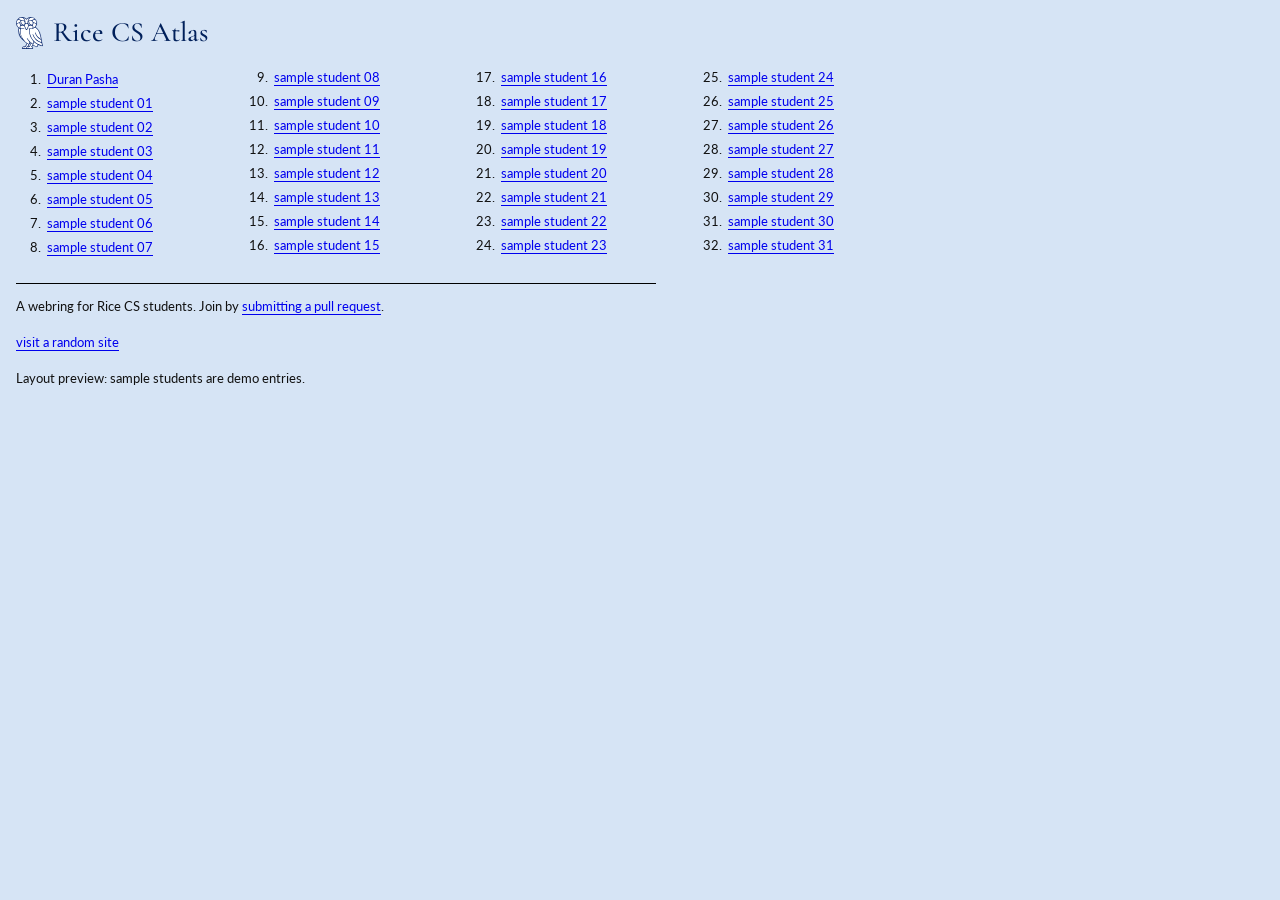
==== index.html @ 12815a87 "push directory code onto github" ====
<!doctype html>
<html lang="en">
<head>
  <meta charset="utf-8">
  <meta name="viewport" content="width=device-width, initial-scale=1">
  <meta name="description" content="A small ring of personal websites by Rice University computer science students.">
  <title>Rice CS Atlas</title>
  <link rel="preconnect" href="https://fonts.googleapis.com">
  <link rel="preconnect" href="https://fonts.gstatic.com" crossorigin>
  <link href="https://fonts.googleapis.com/css2?family=Cormorant+Garamond:wght@500&family=Lato:wght@400;700&display=swap" rel="stylesheet">
  <link rel="stylesheet" href="styles.css">
  <script type="module" src="main.js"></script>
</head>
<body>
  <main class="directory-page">
    <header class="directory-heading">
      <img src="assets/owl-blue.svg" alt="" width="27" height="32">
      <h1>Rice CS Atlas</h1>
    </header>
    <p id="members-status" role="status">Loading members…</p>
    <button id="retry-members" type="button" hidden>try again</button>
    <ol id="members" class="member-list" aria-label="Members"></ol>
    <footer>
      <!-- Replace the placeholder repository URL once the hosting repository exists. -->
      <p>A webring for Rice CS students. Join by <a href="https://github.com/OWNER/REPOSITORY">submitting a pull request</a>.</p>
      <p><a href="nav.html?dir=random">visit a random site</a></p>
      <p id="demo-note" hidden>Layout preview: sample students are demo entries.</p>
    </footer>
    <noscript><p>Enable JavaScript to load the member list.</p></noscript>
  </main>
</body>
</html>
---- styles.css ----
:root {
  color-scheme: light;
  --background: #d6e4f5;
  --text: #111111;
  --link: #0000ee;
  --heading: #00205b;
  --border: #c8d2df;
  --muted: #111111;
  --serif: "Cormorant Garamond", Georgia, serif;
  --sans: "Lato", "Segoe UI", Arial, sans-serif;
}
* { box-sizing: border-box; }
[hidden] { display: none !important; }
body {
  margin: 0;
  background: var(--background);
  color: var(--text);
  font-family: var(--sans);
  font-size: 16px;
  line-height: 1.7;
}
main { width: 580px; max-width: calc(100% - 32px); margin: 16px; }
h1, h2 { font-family: var(--serif); color: var(--heading); font-weight: 500; line-height: 1.2; }
h1 { font-size: 28px; margin: 0 0 16px; }
h2 { font-size: 28px; margin: 0 0 16px; }
p { margin: 0 0 14px; }
a { color: var(--link); text-underline-offset: 3px; }
a:hover { text-decoration-thickness: 2px; }
:focus-visible { outline: 2px solid var(--text); outline-offset: 4px; }
.muted, footer { font-family: var(--sans); font-size: 13px; color: var(--muted); }
.directory-heading { display: flex; align-items: center; gap: 10px; margin-bottom: 16px; }
.directory-heading img { flex: none; object-fit: contain; }
.directory-heading h1 { margin: 0; }
.directory-page { width: 900px; }
.member-list { margin: 0; padding-left: 28px; font-size: 13px; column-count: 4; column-gap: 36px; }
.member-list li { padding-left: 3px; margin: 2px 0; break-inside: avoid; overflow-wrap: anywhere; }
.demo-member { color: var(--link); text-decoration: underline; text-underline-offset: 3px; }
.member-year { margin-left: 12px; font-size: 12px; color: var(--muted); }
ol { padding-left: 25px; }
li { margin-bottom: 10px; }
code { font-family: "Consolas", "Courier New", monospace; font-size: .85em; overflow-wrap: anywhere; }
button { font: inherit; padding: 8px 14px; border: 1px solid #bac8da; border-radius: 3px; color: var(--link); background: #e1e8f2; cursor: pointer; font-size: 13px; }
button:hover { background: #d5e0ef; }
button:disabled { opacity: .55; cursor: default; }
footer { margin-top: 24px; padding-top: 12px; position: relative; }
footer::before { content: ""; position: absolute; top: 0; left: 0; width: min(50vw, calc(100vw - 32px)); border-top: 1px solid #000; }
.directory-page #members-status:empty { display: none; }
@media (max-width: 760px) {
  .member-list { column-count: 2; }
}
@media (max-width: 600px) {
  main { margin: 12px; max-width: calc(100% - 24px); }
}
@media (max-width: 360px) {
  .member-list { column-count: 1; }
}
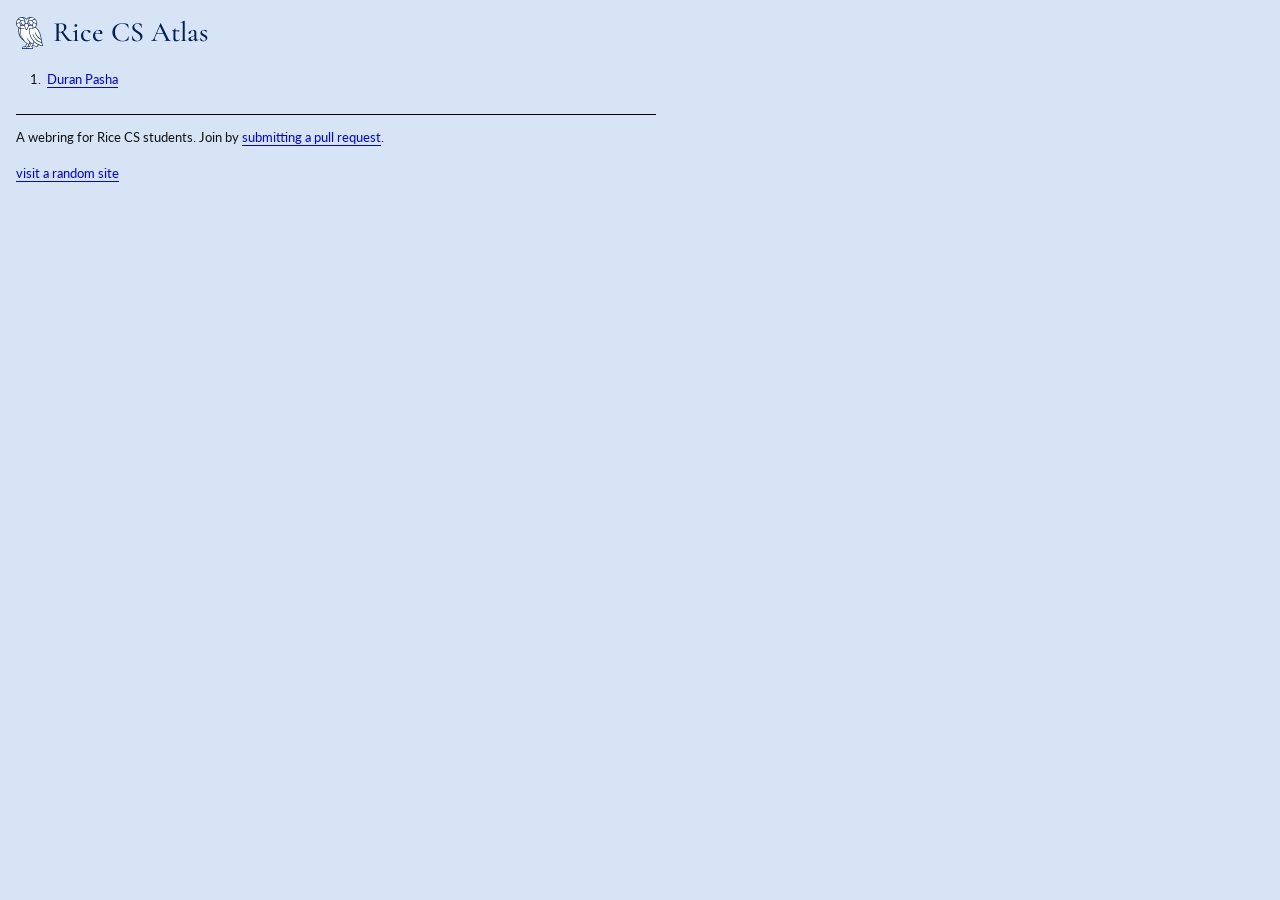
==== commit a5b9e0e2: "remove dummy data" ====
--- a/index.html
+++ b/index.html
@@ -24,7 +24,6 @@
       <!-- Replace the placeholder repository URL once the hosting repository exists. -->
       <p>A webring for Rice CS students. Join by <a href="https://github.com/OWNER/REPOSITORY">submitting a pull request</a>.</p>
       <p><a href="nav.html?dir=random">visit a random site</a></p>
-      <p id="demo-note" hidden>Layout preview: sample students are demo entries.</p>
     </footer>
     <noscript><p>Enable JavaScript to load the member list.</p></noscript>
   </main>
--- a/styles.css
+++ b/styles.css
@@ -34,7 +34,6 @@
 .directory-page { width: 900px; }
 .member-list { margin: 0; padding-left: 28px; font-size: 13px; column-count: 4; column-gap: 36px; }
 .member-list li { padding-left: 3px; margin: 2px 0; break-inside: avoid; overflow-wrap: anywhere; }
-.demo-member { color: var(--link); text-decoration: underline; text-underline-offset: 3px; }
 .member-year { margin-left: 12px; font-size: 12px; color: var(--muted); }
 ol { padding-left: 25px; }
 li { margin-bottom: 10px; }
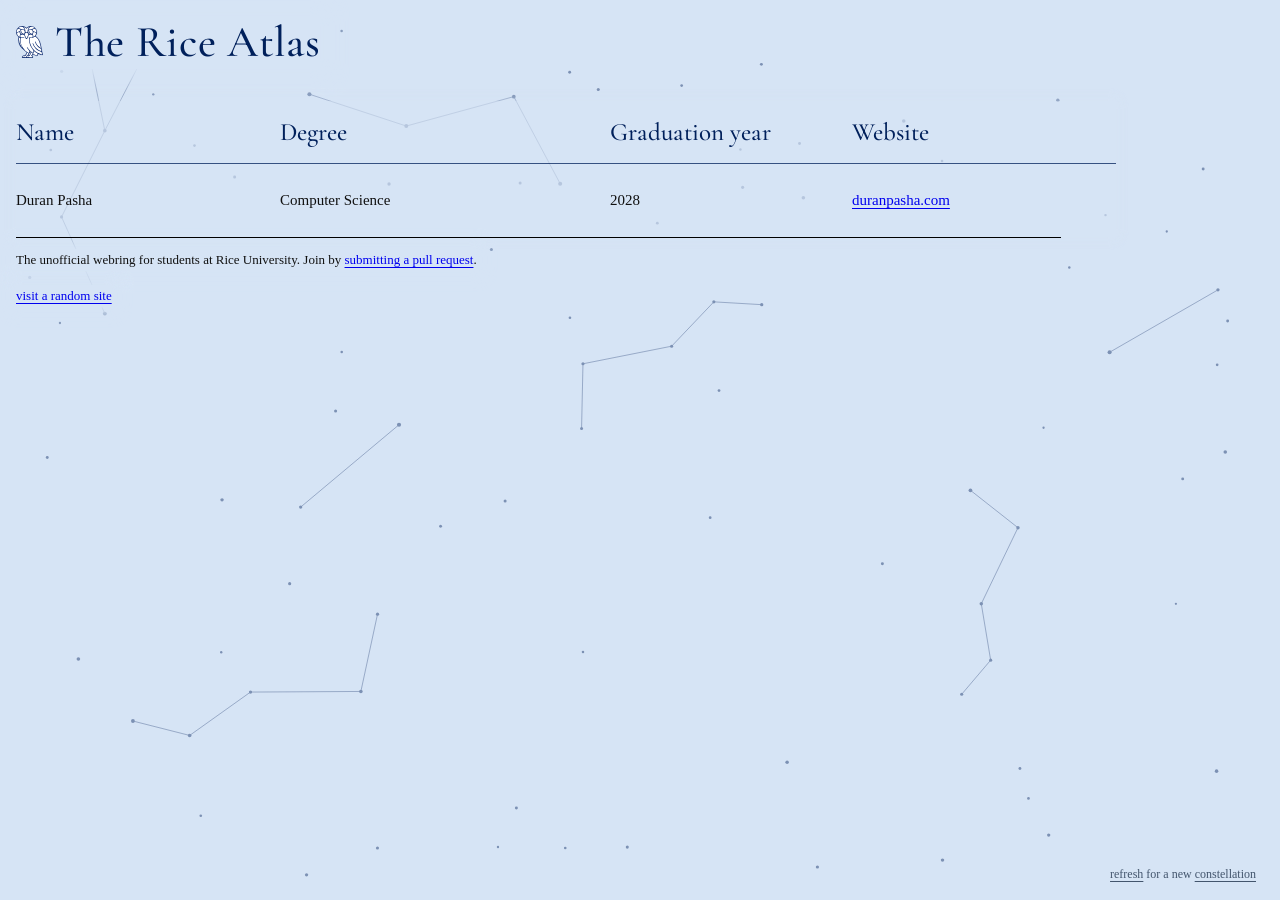
==== commit 148457f4: "v2 completion" ====
--- a/index.html
+++ b/index.html
@@ -3,27 +3,34 @@
 <head>
   <meta charset="utf-8">
   <meta name="viewport" content="width=device-width, initial-scale=1">
-  <meta name="description" content="A small ring of personal websites by Rice University computer science students.">
-  <title>Rice CS Atlas</title>
+  <meta name="description" content="A webring for Rice University students.">
+  <title>The Rice Atlas</title>
   <link rel="preconnect" href="https://fonts.googleapis.com">
   <link rel="preconnect" href="https://fonts.gstatic.com" crossorigin>
   <link href="https://fonts.googleapis.com/css2?family=Cormorant+Garamond:wght@500&family=Lato:wght@400;700&display=swap" rel="stylesheet">
   <link rel="stylesheet" href="styles.css">
   <script type="module" src="main.js"></script>
+  <script type="module" src="theme.js"></script>
 </head>
 <body>
+  <svg id="constellation" viewBox="0 0 1000 800" preserveAspectRatio="none" aria-hidden="true" focusable="false"></svg>
   <main class="directory-page">
     <header class="directory-heading">
       <img src="assets/owl-blue.svg" alt="" width="27" height="32">
-      <h1>Rice CS Atlas</h1>
+      <h1>The Rice Atlas</h1>
     </header>
     <p id="members-status" role="status">Loading members…</p>
     <button id="retry-members" type="button" hidden>try again</button>
-    <ol id="members" class="member-list" aria-label="Members"></ol>
+    <div class="member-directory">
+      <table class="member-list" aria-label="Rice students">
+        <thead><tr><th scope="col">Name</th><th scope="col">Degree</th><th scope="col">Graduation year</th><th scope="col">Website</th></tr></thead>
+        <tbody id="members"></tbody>
+      </table>
+    </div>
     <footer>
-      <!-- Replace the placeholder repository URL once the hosting repository exists. -->
-      <p>A webring for Rice CS students. Join by <a href="https://github.com/OWNER/REPOSITORY">submitting a pull request</a>.</p>
+      <p>The unofficial webring for students at Rice University. Join by <a href="https://github.com/DuranMo/riceatlas">submitting a pull request</a>.</p>
       <p><a href="nav.html?dir=random">visit a random site</a></p>
+      <p class="constellation-refresh"><a href="./">refresh</a> for a new <a href="#night-mode" id="theme-toggle" aria-label="Toggle night mode">constellation</a></p>
     </footer>
     <noscript><p>Enable JavaScript to load the member list.</p></noscript>
   </main>
--- a/styles.css
+++ b/styles.css
@@ -4,11 +4,34 @@
   --text: #111111;
   --link: #0000ee;
   --heading: #00205b;
-  --border: #c8d2df;
   --muted: #111111;
   --serif: "Cormorant Garamond", Georgia, serif;
   --sans: "Lato", "Segoe UI", Arial, sans-serif;
+  --directory-width: 1100px;
+  --table-fill: rgb(214 228 245 / 65%);
+  --table-glow: rgb(214 228 245 / 40%);
+  --header-rule: #00205b80;
+  --row-rule: #00205b1a;
+  --footer-rule: #000;
+  --control-text: #43556d;
+  --stars: #00205b;
 }
+:root[data-theme="night"] {
+  color-scheme: dark;
+  --background: #08182f;
+  --text: #edf2fa;
+  --link: #a5caff;
+  --heading: #f4f7ff;
+  --muted: #d4dff0;
+  --table-fill: rgb(8 24 47 / 65%);
+  --table-glow: rgb(8 24 47 / 40%);
+  --header-rule: #e3ecff80;
+  --row-rule: #e3ecff26;
+  --footer-rule: #d4dff0;
+  --control-text: #b8c9e0;
+  --stars: #fff;
+}
+:root[data-theme="night"] #constellation { opacity: .85; }
 * { box-sizing: border-box; }
 [hidden] { display: none !important; }
 body {
@@ -19,37 +42,49 @@
   font-size: 16px;
   line-height: 1.7;
 }
-main { width: 580px; max-width: calc(100% - 32px); margin: 16px; }
-h1, h2 { font-family: var(--serif); color: var(--heading); font-weight: 500; line-height: 1.2; }
-h1 { font-size: 28px; margin: 0 0 16px; }
-h2 { font-size: 28px; margin: 0 0 16px; }
+main { position: relative; width: 580px; max-width: calc(100% - 32px); margin: 16px; }
+#constellation {
+  position: fixed;
+  inset: 0;
+  width: 100%;
+  height: 100%;
+  pointer-events: none;
+  color: var(--stars);
+  opacity: .42;
+}
+#constellation line { stroke: currentColor; stroke-width: .7; fill: none; }
+#constellation circle { fill: currentColor; }
+h1 { font-family: var(--serif); color: var(--heading); font-weight: 500; line-height: 1.2; font-size: 44px; margin: 0 0 16px; letter-spacing: .015em; }
 p { margin: 0 0 14px; }
 a { color: var(--link); text-underline-offset: 3px; }
 a:hover { text-decoration-thickness: 2px; }
 :focus-visible { outline: 2px solid var(--text); outline-offset: 4px; }
-.muted, footer { font-family: var(--sans); font-size: 13px; color: var(--muted); }
-.directory-heading { display: flex; align-items: center; gap: 10px; margin-bottom: 16px; }
+footer { font-family: Georgia, "Times New Roman", serif; font-size: 13px; color: var(--muted); }
+.directory-heading { display: flex; align-items: center; gap: 12px; width: fit-content; margin-bottom: 32px; background: var(--background); box-shadow: 0 0 18px 12px var(--background); }
 .directory-heading img { flex: none; object-fit: contain; }
 .directory-heading h1 { margin: 0; }
-.directory-page { width: 900px; }
-.member-list { margin: 0; padding-left: 28px; font-size: 13px; column-count: 4; column-gap: 36px; }
-.member-list li { padding-left: 3px; margin: 2px 0; break-inside: avoid; overflow-wrap: anywhere; }
-.member-year { margin-left: 12px; font-size: 12px; color: var(--muted); }
-ol { padding-left: 25px; }
-li { margin-bottom: 10px; }
-code { font-family: "Consolas", "Courier New", monospace; font-size: .85em; overflow-wrap: anywhere; }
+.directory-page { width: var(--directory-width); }
+.member-directory { overflow-x: auto; background: var(--table-fill); box-shadow: 0 0 10px 3px var(--table-glow); }
+.member-list { width: 100%; min-width: 720px; border-collapse: collapse; font-family: Georgia, "Times New Roman", serif; font-size: 15px; text-align: left; }
+.member-list th { font-family: var(--serif); font-size: 25px; line-height: 1.2; color: var(--heading); font-weight: 500; border-bottom: 1px solid var(--header-rule); }
+.member-list th, .member-list td { padding: 16px 32px 16px 0; vertical-align: middle; }
+.member-list td { padding-top: 24px; padding-bottom: 24px; border-bottom: 1px solid var(--row-rule); overflow-wrap: anywhere; }
+.member-list tbody tr:last-child td { border-bottom: 0; }
+.member-list td:nth-child(3) { font-variant-numeric: lining-nums tabular-nums; }
+.member-list th:first-child { width: 24%; }
+.member-list th:nth-child(2) { width: 30%; }
+.member-list th:nth-child(3) { width: 22%; }
+.member-list th:last-child, .member-list td:last-child { padding-right: 0; }
+.member-list th { white-space: nowrap; }
 button { font: inherit; padding: 8px 14px; border: 1px solid #bac8da; border-radius: 3px; color: var(--link); background: #e1e8f2; cursor: pointer; font-size: 13px; }
 button:hover { background: #d5e0ef; }
-button:disabled { opacity: .55; cursor: default; }
-footer { margin-top: 24px; padding-top: 12px; position: relative; }
-footer::before { content: ""; position: absolute; top: 0; left: 0; width: min(50vw, calc(100vw - 32px)); border-top: 1px solid #000; }
+footer { margin-top: 0; padding-top: 12px; position: relative; }
+footer > p:not(.constellation-refresh) { width: fit-content; background: var(--background); box-shadow: 0 0 14px 8px var(--background); }
+footer::before { content: ""; position: absolute; top: 0; left: 0; width: 95%; border-top: 1px solid var(--footer-rule); }
+.constellation-refresh { position: fixed; right: 16px; bottom: 12px; margin: 0; padding: 4px 8px; background: var(--background); font-size: 12px; color: var(--control-text); }
+.constellation-refresh a { color: inherit; }
 .directory-page #members-status:empty { display: none; }
-@media (max-width: 760px) {
-  .member-list { column-count: 2; }
-}
 @media (max-width: 600px) {
   main { margin: 12px; max-width: calc(100% - 24px); }
+  h1 { font-size: 34px; }
 }
-@media (max-width: 360px) {
-  .member-list { column-count: 1; }
-}
